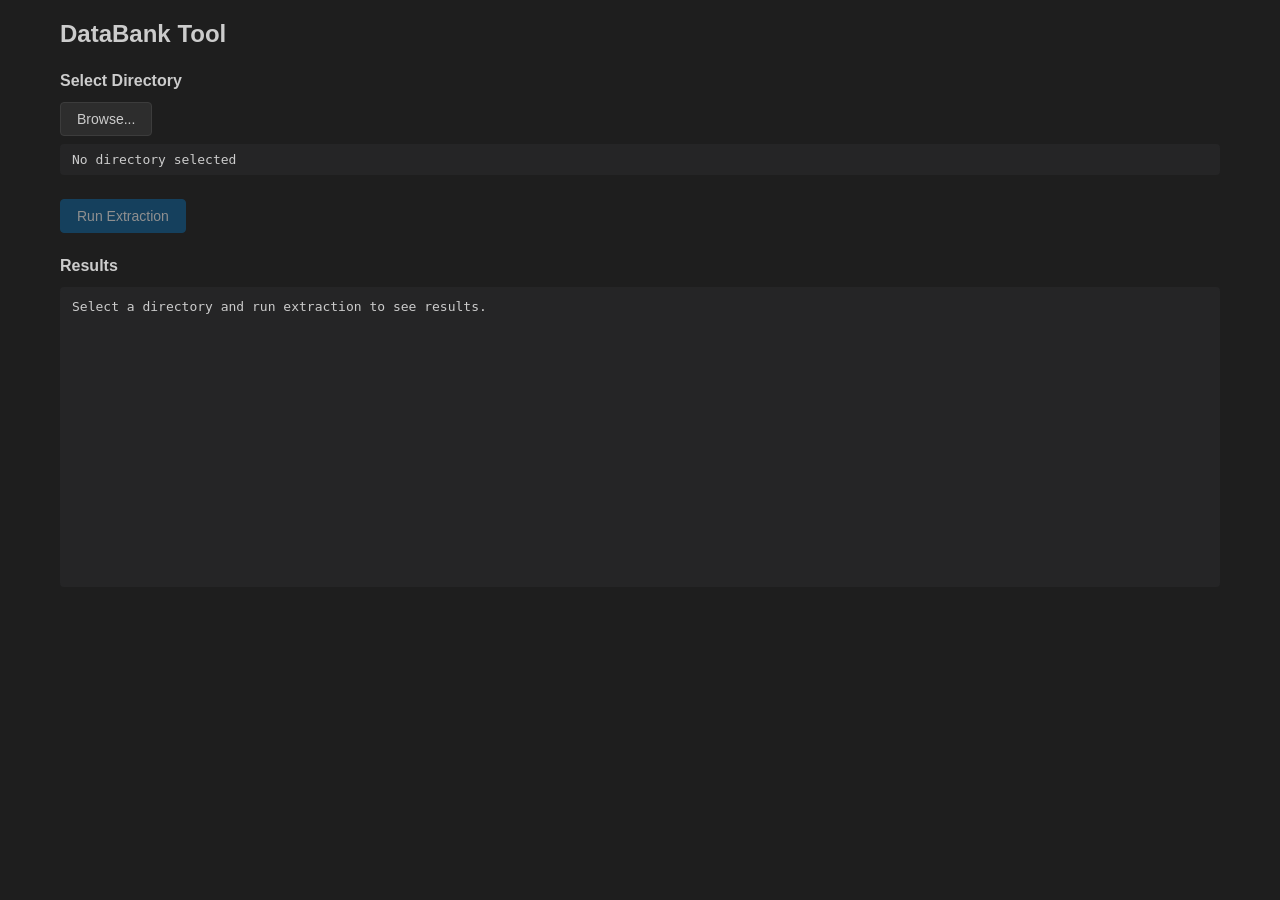
==== DatabankTool/DataBank.Desktop/wwwroot/index.html @ ddcfedd5 "refactor(databank): restructure projects under DatabankTool/ directory - Move DataBank.Cli and DataB" ====
<!DOCTYPE html>
<html lang="en">
<head>
    <meta charset="UTF-8">
    <meta name="viewport" content="width=device-width, initial-scale=1.0">
    <title>DataBank Tool</title>
    <link rel="stylesheet" href="styles.css">
</head>
<body>
    <div class="container">
        <header>
            <h1>DataBank Tool</h1>
        </header>
        <main>
            <section class="input-section">
                <h2>Select Directory</h2>
                <button id="browseBtn" class="btn">Browse...</button>
                <div id="selectedPath" class="path-display">No directory selected</div>
            </section>
            <section class="action-section">
                <button id="runBtn" class="btn btn-primary" disabled>Run Extraction</button>
            </section>
            <section class="output-section">
                <h2>Results</h2>
                <pre id="output" class="output-area">Select a directory and run extraction to see results.</pre>
            </section>
        </main>
    </div>
    <script src="app.js"></script>
</body>
</html>
---- DatabankTool/DataBank.Desktop/wwwroot/styles.css ----
* {
    margin: 0;
    padding: 0;
    box-sizing: border-box;
}

body {
    font-family: -apple-system, BlinkMacSystemFont, 'Segoe UI', Roboto, sans-serif;
    background-color: #1e1e1e;
    color: #cccccc;
}

.container {
    max-width: 1200px;
    margin: 0 auto;
    padding: 20px;
}

header {
    margin-bottom: 24px;
}

h1 {
    font-size: 24px;
    font-weight: 600;
}

h2 {
    font-size: 16px;
    font-weight: 600;
    margin-bottom: 12px;
}

section {
    margin-bottom: 24px;
}

.btn {
    padding: 8px 16px;
    border: 1px solid #3c3c3c;
    background-color: #2d2d2d;
    color: #cccccc;
    cursor: pointer;
    border-radius: 4px;
    font-size: 14px;
}

.btn:hover {
    background-color: #3c3c3c;
}

.btn:disabled {
    opacity: 0.5;
    cursor: not-allowed;
}

.btn-primary {
    background-color: #0e639c;
    border-color: #0e639c;
    color: #ffffff;
}

.btn-primary:hover {
    background-color: #1177bb;
}

.path-display {
    margin-top: 8px;
    padding: 8px 12px;
    background-color: #252526;
    border-radius: 4px;
    font-family: monospace;
    font-size: 13px;
}

.output-area {
    width: 100%;
    min-height: 300px;
    padding: 12px;
    background-color: #252526;
    border-radius: 4px;
    font-family: monospace;
    font-size: 13px;
    overflow: auto;
    white-space: pre-wrap;
    word-wrap: break-word;
}
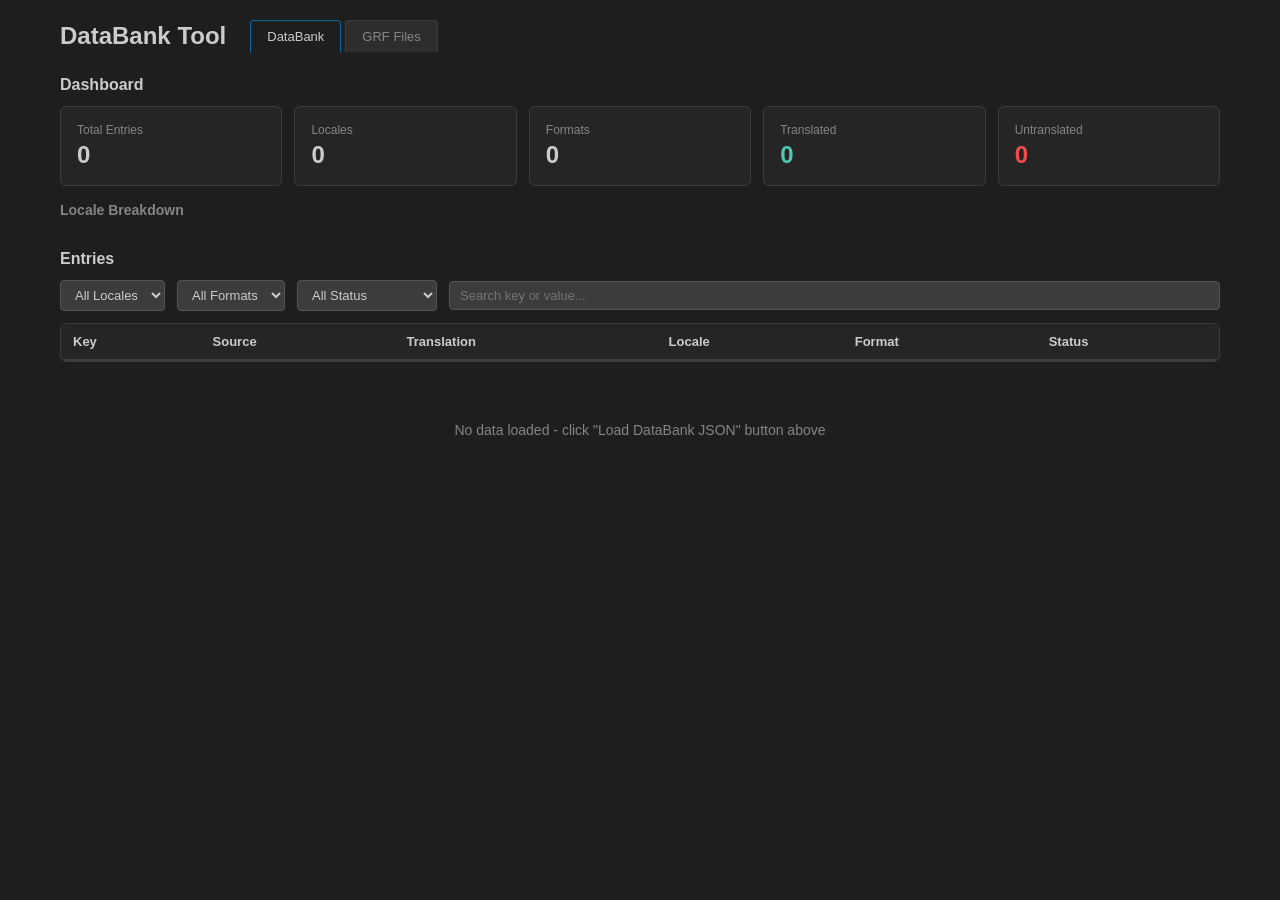
==== commit 439dcc9d: "feat: add GRF file tab to DataBank Desktop - Add tab navigation UI (DataBank / GRF Files tabs) - Dis" ====
--- a/DatabankTool/DataBank.Desktop/wwwroot/index.html
+++ b/DatabankTool/DataBank.Desktop/wwwroot/index.html
@@ -10,21 +10,102 @@
     <div class="container">
         <header>
             <h1>DataBank Tool</h1>
+            <div class="tab-nav">
+                <button class="tab-btn active" data-tab="databank">DataBank</button>
+                <button class="tab-btn" data-tab="grf-files">GRF Files</button>
+            </div>
         </header>
-        <main>
-            <section class="input-section">
-                <h2>Select Directory</h2>
-                <button id="browseBtn" class="btn">Browse...</button>
-                <div id="selectedPath" class="path-display">No directory selected</div>
+
+        <!-- DataBank Tab Content -->
+        <div id="tab-databank" class="tab-content active">
+
+        <!-- Dashboard Section -->
+        <section id="dashboard-section">
+            <h2>Dashboard</h2>
+            <div id="dashboard-cards" class="cards">
+                <div class="card">
+                    <div class="card-label">Total Entries</div>
+                    <div class="card-value" id="stat-total">0</div>
+                </div>
+                <div class="card">
+                    <div class="card-label">Locales</div>
+                    <div class="card-value" id="stat-locales">0</div>
+                </div>
+                <div class="card">
+                    <div class="card-label">Formats</div>
+                    <div class="card-value" id="stat-formats">0</div>
+                </div>
+                <div class="card">
+                    <div class="card-label">Translated</div>
+                    <div class="card-value card-success" id="stat-translated">0</div>
+                </div>
+                <div class="card">
+                    <div class="card-label">Untranslated</div>
+                    <div class="card-value card-error" id="stat-untranslated">0</div>
+                </div>
+            </div>
+            <h3>Locale Breakdown</h3>
+            <div id="locale-stats"></div>
+        </section>
+
+        <!-- Table Section -->
+        <section id="table-section">
+            <h2>Entries</h2>
+            <div class="filter-bar">
+                <select id="locale-filter">
+                    <option value="">All Locales</option>
+                </select>
+                <select id="format-filter">
+                    <option value="">All Formats</option>
+                </select>
+                <select id="status-filter">
+                    <option value="">All Status</option>
+                    <option value="translated">Translated</option>
+                    <option value="untranslated">Untranslated</option>
+                    <option value="do-not-translate">Do Not Translate</option>
+                </select>
+                <input type="text" id="search-input" placeholder="Search key or value...">
+            </div>
+            <div class="table-wrapper">
+                <table id="entries-table">
+                    <thead>
+                        <tr>
+                            <th data-sort="key">Key <span class="sort-arrow"></span></th>
+                            <th data-sort="sourceFile">Source <span class="sort-arrow"></span></th>
+                            <th data-sort="value">Translation <span class="sort-arrow"></span></th>
+                            <th data-sort="locale">Locale <span class="sort-arrow"></span></th>
+                            <th data-sort="format">Format <span class="sort-arrow"></span></th>
+                            <th data-sort="status">Status <span class="sort-arrow"></span></th>
+                        </tr>
+                    </thead>
+                    <tbody id="table-body">
+                    </tbody>
+                </table>
+            </div>
+            <div id="pagination" class="pagination"></div>
+            <div id="no-data-message" class="no-data">No data loaded - click "Load DataBank JSON" button above</div>
+        </section>
+
+        <!-- Detail Panel -->
+        <div id="detail-panel" class="detail-panel hidden">
+            <div class="detail-header">
+                <h2>Entry Detail</h2>
+                <button id="detail-close" class="btn">Close</button>
+            </div>
+            <div id="detail-content" class="detail-content"></div>
+        </div>
+
+        </div> <!-- End DataBank Tab -->
+
+        <!-- GRF Files Tab Content -->
+        <div id="tab-grf-files" class="tab-content">
+            <section id="grf-section">
+                <h2>GRF Files</h2>
+                <div id="grf-file-list" class="grf-list"></div>
+                <div id="no-grf-message" class="no-data">No GRF files found</div>
             </section>
-            <section class="action-section">
-                <button id="runBtn" class="btn btn-primary" disabled>Run Extraction</button>
-            </section>
-            <section class="output-section">
-                <h2>Results</h2>
-                <pre id="output" class="output-area">Select a directory and run extraction to see results.</pre>
-            </section>
-        </main>
+        </div>
+
     </div>
     <script src="app.js"></script>
 </body>
--- a/DatabankTool/DataBank.Desktop/wwwroot/styles.css
+++ b/DatabankTool/DataBank.Desktop/wwwroot/styles.css
@@ -18,6 +18,48 @@
 
 header {
     margin-bottom: 24px;
+    display: flex;
+    align-items: center;
+    gap: 24px;
+}
+
+/* Tab Navigation */
+.tab-nav {
+    display: flex;
+    gap: 4px;
+}
+
+.tab-btn {
+    padding: 8px 16px;
+    background-color: #2d2d2d;
+    border: 1px solid #3c3c3c;
+    border-bottom: none;
+    color: #858585;
+    cursor: pointer;
+    border-radius: 4px 4px 0 0;
+    font-size: 13px;
+    font-weight: 500;
+}
+
+.tab-btn:hover {
+    background-color: #3c3c3c;
+    color: #cccccc;
+}
+
+.tab-btn.active {
+    background-color: #1e1e1e;
+    color: #cccccc;
+    border-color: #0e639c;
+    border-bottom: 1px solid #1e1e1e;
+    margin-bottom: -1px;
+}
+
+.tab-content {
+    display: none;
+}
+
+.tab-content.active {
+    display: block;
 }
 
 h1 {
@@ -31,57 +73,361 @@
     margin-bottom: 12px;
 }
 
+h3 {
+    font-size: 14px;
+    font-weight: 600;
+    margin: 16px 0 8px 0;
+    color: #858585;
+}
+
 section {
     margin-bottom: 24px;
 }
 
 .btn {
-    padding: 8px 16px;
+    padding: 6px 12px;
     border: 1px solid #3c3c3c;
     background-color: #2d2d2d;
     color: #cccccc;
     cursor: pointer;
     border-radius: 4px;
-    font-size: 14px;
+    font-size: 13px;
 }
 
 .btn:hover {
     background-color: #3c3c3c;
 }
 
-.btn:disabled {
-    opacity: 0.5;
+/* Dashboard Cards */
+.cards {
+    display: flex;
+    gap: 12px;
+    margin-bottom: 8px;
+}
+
+.card {
+    background-color: #252526;
+    border: 1px solid #3c3c3c;
+    border-radius: 6px;
+    padding: 16px;
+    min-width: 120px;
+    flex: 1;
+}
+
+.card-label {
+    font-size: 12px;
+    color: #858585;
+    margin-bottom: 4px;
+}
+
+.card-value {
+    font-size: 24px;
+    font-weight: 600;
+}
+
+.card-success {
+    color: #4ec9b0;
+}
+
+.card-error {
+    color: #f14c4c;
+}
+
+/* Locale Stats */
+#locale-stats {
+    display: flex;
+    flex-direction: column;
+    gap: 8px;
+}
+
+.locale-row {
+    display: flex;
+    align-items: center;
+    gap: 12px;
+}
+
+.locale-name {
+    width: 80px;
+    font-size: 13px;
+    font-weight: 500;
+}
+
+.locale-bar-wrapper {
+    flex: 1;
+    height: 20px;
+    background-color: #252526;
+    border-radius: 4px;
+    overflow: hidden;
+}
+
+.locale-bar {
+    height: 100%;
+    background-color: #0e639c;
+    border-radius: 4px;
+    transition: width 0.3s ease;
+}
+
+.locale-count {
+    width: 80px;
+    font-size: 12px;
+    color: #858585;
+    text-align: right;
+}
+
+/* Filter Bar */
+.filter-bar {
+    display: flex;
+    gap: 12px;
+    margin-bottom: 12px;
+    align-items: center;
+}
+
+.filter-bar select,
+.filter-bar input {
+    padding: 6px 10px;
+    background-color: #3c3c3c;
+    border: 1px solid #555;
+    border-radius: 4px;
+    color: #cccccc;
+    font-size: 13px;
+    outline: none;
+}
+
+.filter-bar select:focus,
+.filter-bar input:focus {
+    border-color: #0e639c;
+}
+
+.filter-bar input {
+    flex: 1;
+    min-width: 200px;
+}
+
+/* Table */
+.table-wrapper {
+    overflow-x: auto;
+    border: 1px solid #3c3c3c;
+    border-radius: 6px;
+}
+
+#entries-table {
+    width: 100%;
+    border-collapse: collapse;
+    font-size: 13px;
+}
+
+#entries-table thead {
+    position: sticky;
+    top: 0;
+    z-index: 1;
+}
+
+#entries-table th {
+    background-color: #252526;
+    padding: 10px 12px;
+    text-align: left;
+    font-weight: 600;
+    border-bottom: 2px solid #3c3c3c;
+    cursor: pointer;
+    user-select: none;
+    white-space: nowrap;
+}
+
+#entries-table th:hover {
+    background-color: #2d2d2d;
+}
+
+.sort-arrow {
+    font-size: 10px;
+    margin-left: 4px;
+}
+
+#entries-table td {
+    padding: 8px 12px;
+    border-bottom: 1px solid #2d2d2d;
+    max-width: 300px;
+    overflow: hidden;
+    text-overflow: ellipsis;
+    white-space: nowrap;
+}
+
+#entries-table tbody tr {
+    cursor: pointer;
+}
+
+#entries-table tbody tr:hover {
+    background-color: #2a2d2e;
+}
+
+/* Row status colors */
+.row-translated {
+    border-left: 3px solid #4ec9b0;
+}
+
+.row-untranslated {
+    border-left: 3px solid #f14c4c;
+}
+
+.row-do-not-translate {
+    border-left: 3px solid #858585;
+}
+
+/* Status badges */
+.status-badge {
+    display: inline-block;
+    padding: 2px 8px;
+    border-radius: 10px;
+    font-size: 11px;
+    font-weight: 500;
+}
+
+.status-translated {
+    background-color: rgba(78, 201, 176, 0.2);
+    color: #4ec9b0;
+}
+
+.status-untranslated {
+    background-color: rgba(241, 76, 76, 0.2);
+    color: #f14c4c;
+}
+
+.status-do-not-translate {
+    background-color: rgba(133, 133, 133, 0.2);
+    color: #858585;
+}
+
+/* Pagination */
+.pagination {
+    display: flex;
+    justify-content: center;
+    align-items: center;
+    gap: 8px;
+    margin-top: 12px;
+    font-size: 13px;
+}
+
+.pagination button {
+    padding: 4px 10px;
+    background-color: #2d2d2d;
+    border: 1px solid #3c3c3c;
+    color: #cccccc;
+    cursor: pointer;
+    border-radius: 4px;
+    font-size: 12px;
+}
+
+.pagination button:hover:not(:disabled) {
+    background-color: #3c3c3c;
+}
+
+.pagination button:disabled {
+    opacity: 0.4;
     cursor: not-allowed;
 }
 
-.btn-primary {
+.pagination button.active {
     background-color: #0e639c;
     border-color: #0e639c;
-    color: #ffffff;
-}
-
-.btn-primary:hover {
-    background-color: #1177bb;
-}
-
-.path-display {
-    margin-top: 8px;
-    padding: 8px 12px;
+}
+
+.pagination-info {
+    color: #858585;
+}
+
+/* Detail Panel */
+.detail-panel {
+    position: fixed;
+    top: 0;
+    right: 0;
+    width: 480px;
+    height: 100vh;
     background-color: #252526;
-    border-radius: 4px;
-    font-family: monospace;
-    font-size: 13px;
-}
-
-.output-area {
-    width: 100%;
-    min-height: 300px;
-    padding: 12px;
+    border-left: 1px solid #3c3c3c;
+    z-index: 100;
+    overflow-y: auto;
+    box-shadow: -4px 0 16px rgba(0, 0, 0, 0.4);
+}
+
+.detail-panel.hidden {
+    display: none;
+}
+
+.detail-header {
+    display: flex;
+    justify-content: space-between;
+    align-items: center;
+    padding: 16px;
+    border-bottom: 1px solid #3c3c3c;
+}
+
+.detail-content {
+    padding: 16px;
+}
+
+.detail-field {
+    margin-bottom: 16px;
+}
+
+.detail-label {
+    font-size: 11px;
+    color: #858585;
+    text-transform: uppercase;
+    letter-spacing: 0.5px;
+    margin-bottom: 4px;
+}
+
+.detail-value {
+    font-size: 14px;
+    word-break: break-word;
+}
+
+.detail-value.mono {
+    font-family: 'Consolas', 'Courier New', monospace;
+    background-color: #1e1e1e;
+    padding: 8px;
+    border-radius: 4px;
+}
+
+/* No Data */
+.no-data {
+    text-align: center;
+    color: #858585;
+    padding: 48px 0;
+    font-size: 14px;
+}
+
+.hidden {
+    display: none !important;
+}
+
+/* GRF File List */
+.grf-list {
+    display: flex;
+    flex-direction: column;
+    gap: 8px;
+}
+
+.grf-file-item {
+    display: flex;
+    align-items: center;
+    gap: 12px;
+    padding: 10px 12px;
     background-color: #252526;
-    border-radius: 4px;
-    font-family: monospace;
-    font-size: 13px;
-    overflow: auto;
-    white-space: pre-wrap;
-    word-wrap: break-word;
-}
+    border: 1px solid #3c3c3c;
+    border-radius: 4px;
+}
+
+.grf-file-name {
+    font-size: 13px;
+    font-weight: 500;
+}
+
+.grf-folder-badge {
+    display: inline-block;
+    padding: 2px 8px;
+    border-radius: 10px;
+    font-size: 11px;
+    font-weight: 500;
+    background-color: rgba(14, 99, 156, 0.2);
+    color: #0e639c;
+}
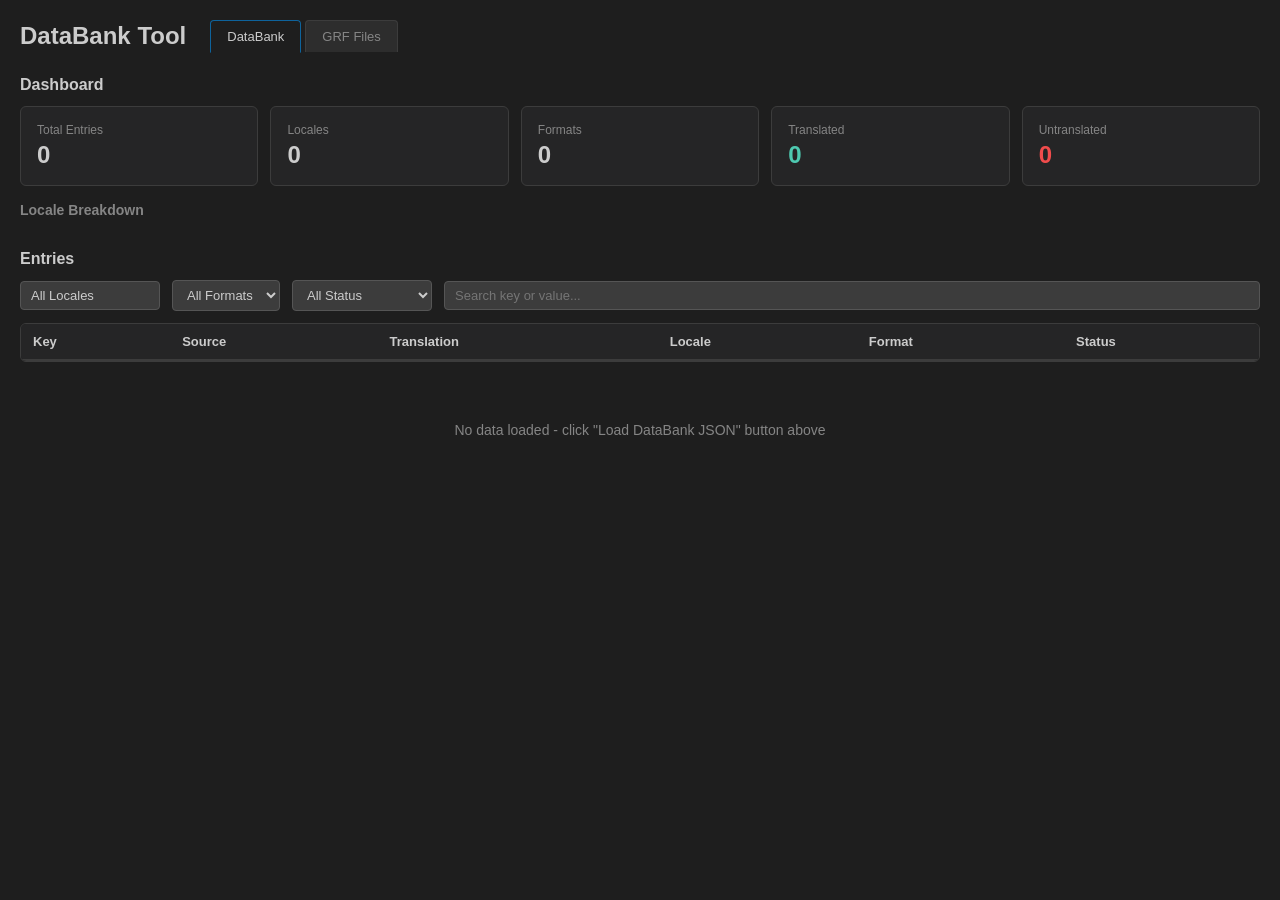
==== commit 4d6c6a1c: "feat: multi-locale filter with checkbox dropdown for DataBank frontend - Replace single-select local" ====
--- a/DatabankTool/DataBank.Desktop/wwwroot/index.html
+++ b/DatabankTool/DataBank.Desktop/wwwroot/index.html
@@ -52,9 +52,16 @@
         <section id="table-section">
             <h2>Entries</h2>
             <div class="filter-bar">
-                <select id="locale-filter">
-                    <option value="">All Locales</option>
-                </select>
+                <div class="locale-multiselect" id="locale-multiselect">
+                    <button class="locale-multiselect-trigger" id="locale-trigger" type="button">All Locales</button>
+                    <div class="locale-multiselect-dropdown hidden" id="locale-dropdown">
+                        <div class="locale-multiselect-actions">
+                            <button type="button" id="locale-select-all">Select All</button>
+                            <button type="button" id="locale-clear-all">Clear All</button>
+                        </div>
+                        <div class="locale-multiselect-options" id="locale-options"></div>
+                    </div>
+                </div>
                 <select id="format-filter">
                     <option value="">All Formats</option>
                 </select>
--- a/DatabankTool/DataBank.Desktop/wwwroot/styles.css
+++ b/DatabankTool/DataBank.Desktop/wwwroot/styles.css
@@ -11,7 +11,7 @@
 }
 
 .container {
-    max-width: 1200px;
+    max-width: 1600px;
     margin: 0 auto;
     padding: 20px;
 }
@@ -203,6 +203,98 @@
     min-width: 200px;
 }
 
+/* Locale Multi-Select */
+.locale-multiselect {
+    position: relative;
+}
+
+.locale-multiselect-trigger {
+    padding: 6px 10px;
+    background-color: #3c3c3c;
+    border: 1px solid #555;
+    border-radius: 4px;
+    color: #cccccc;
+    font-size: 13px;
+    cursor: pointer;
+    min-width: 140px;
+    text-align: left;
+    white-space: nowrap;
+    overflow: hidden;
+    text-overflow: ellipsis;
+    max-width: 220px;
+}
+
+.locale-multiselect-trigger:hover {
+    border-color: #0e639c;
+}
+
+.locale-multiselect-dropdown {
+    position: absolute;
+    top: 100%;
+    left: 0;
+    margin-top: 4px;
+    background-color: #2d2d2d;
+    border: 1px solid #555;
+    border-radius: 4px;
+    z-index: 50;
+    min-width: 180px;
+    max-height: 320px;
+    display: flex;
+    flex-direction: column;
+    box-shadow: 0 4px 12px rgba(0, 0, 0, 0.4);
+}
+
+.locale-multiselect-dropdown.hidden {
+    display: none;
+}
+
+.locale-multiselect-actions {
+    display: flex;
+    gap: 4px;
+    padding: 6px 8px;
+    border-bottom: 1px solid #3c3c3c;
+}
+
+.locale-multiselect-actions button {
+    padding: 3px 8px;
+    background-color: #3c3c3c;
+    border: 1px solid #555;
+    border-radius: 3px;
+    color: #cccccc;
+    font-size: 11px;
+    cursor: pointer;
+    flex: 1;
+}
+
+.locale-multiselect-actions button:hover {
+    background-color: #4a4a4a;
+}
+
+.locale-multiselect-options {
+    overflow-y: auto;
+    padding: 4px 0;
+}
+
+.locale-multiselect-option {
+    display: flex;
+    align-items: center;
+    gap: 8px;
+    padding: 5px 10px;
+    cursor: pointer;
+    font-size: 13px;
+    color: #cccccc;
+}
+
+.locale-multiselect-option:hover {
+    background-color: #3c3c3c;
+}
+
+.locale-multiselect-option input[type="checkbox"] {
+    margin: 0;
+    cursor: pointer;
+    accent-color: #0e639c;
+}
+
 /* Table */
 .table-wrapper {
     overflow-x: auto;
@@ -249,6 +341,40 @@
     overflow: hidden;
     text-overflow: ellipsis;
     white-space: nowrap;
+}
+
+/* Column widths */
+.col-key {
+    min-width: 200px;
+    max-width: 300px;
+}
+
+.col-locale {
+    min-width: 180px;
+    max-width: 280px;
+}
+
+.col-format {
+    width: 80px;
+    min-width: 80px;
+    text-align: center;
+}
+
+.col-status {
+    width: 110px;
+    min-width: 110px;
+    text-align: center;
+}
+
+.format-badge {
+    display: inline-block;
+    padding: 2px 8px;
+    border-radius: 10px;
+    font-size: 11px;
+    font-weight: 500;
+    background-color: rgba(14, 99, 156, 0.2);
+    color: #0e639c;
+    text-transform: uppercase;
 }
 
 #entries-table tbody tr {
@@ -431,3 +557,9 @@
     background-color: rgba(14, 99, 156, 0.2);
     color: #0e639c;
 }
+
+.grf-comment {
+    font-size: 11px;
+    color: #858585;
+    margin-left: auto;
+}
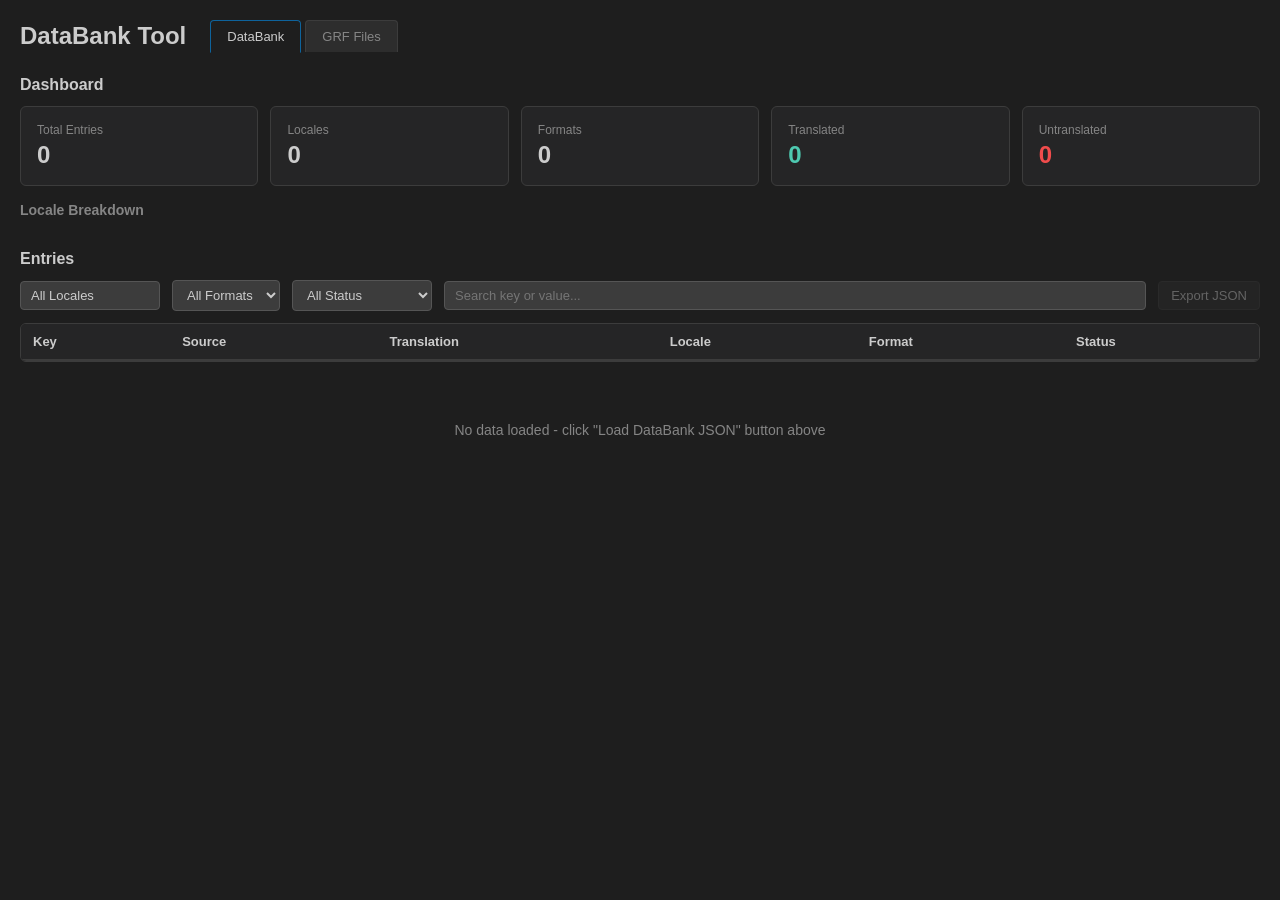
==== commit 24085db5: "feat: add export filtered JSON and VS Code go-to-source - Export button filters current entries by s" ====
--- a/DatabankTool/DataBank.Desktop/wwwroot/index.html
+++ b/DatabankTool/DataBank.Desktop/wwwroot/index.html
@@ -72,6 +72,7 @@
                     <option value="do-not-translate">Do Not Translate</option>
                 </select>
                 <input type="text" id="search-input" placeholder="Search key or value...">
+                <button class="btn" id="export-btn" disabled>Export JSON</button>
             </div>
             <div class="table-wrapper">
                 <table id="entries-table">
--- a/DatabankTool/DataBank.Desktop/wwwroot/styles.css
+++ b/DatabankTool/DataBank.Desktop/wwwroot/styles.css
@@ -96,6 +96,11 @@
 
 .btn:hover {
     background-color: #3c3c3c;
+}
+
+.btn:disabled {
+    opacity: 0.4;
+    cursor: not-allowed;
 }
 
 /* Dashboard Cards */
@@ -563,3 +568,19 @@
     color: #858585;
     margin-left: auto;
 }
+
+/* Open Source File Button */
+.open-source-btn {
+    padding: 4px 12px;
+    background-color: #0e639c;
+    color: white;
+    border: none;
+    border-radius: 4px;
+    cursor: pointer;
+    font-size: 12px;
+    font-weight: 500;
+}
+
+.open-source-btn:hover {
+    background-color: #1177bb;
+}
